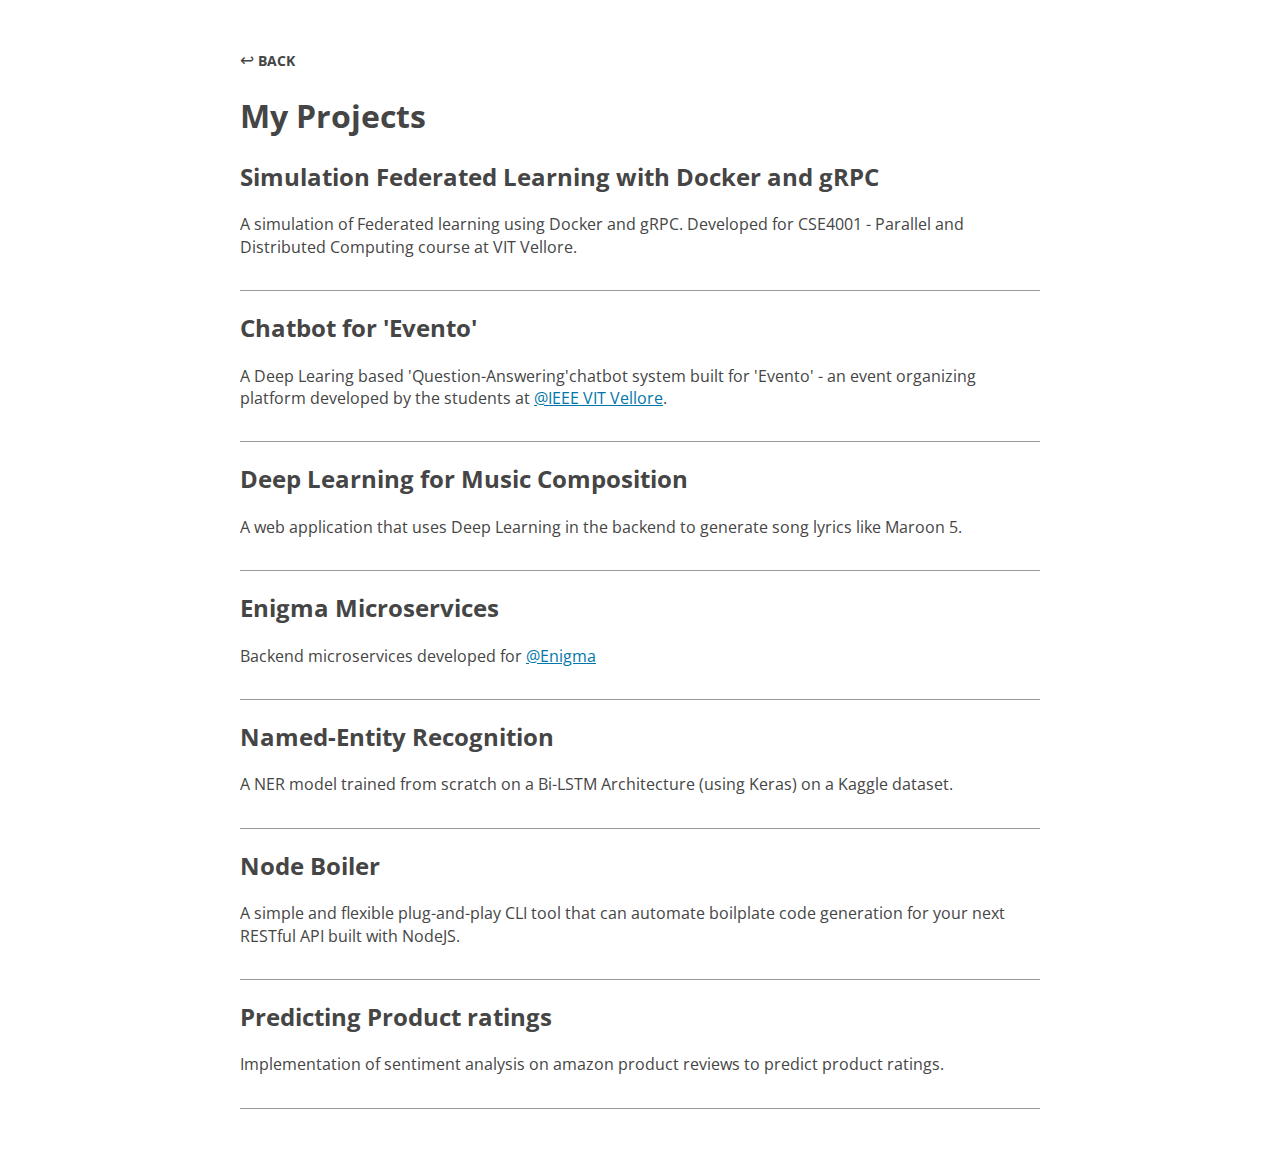
==== projects.html @ 87134d28 "index image" ====
<!DOCTYPE html>
<html lang="en">
<head>
    <meta charset="UTF-8">
    <meta name="viewport" content="width=device-width, initial-scale=1.0">
    <meta http-equiv="X-UA-Compatible" content="ie=edge">
    <link href="https://fonts.googleapis.com/css?family=Open+Sans&display=swap" rel="stylesheet">
    <link rel="stylesheet" href="styles.css">
    <script type="text/javascript" src="https://cdnjs.cloudflare.com/ajax/libs/jquery/1.7/jquery.min.js"></script>
    <title>Ashvath S | Projects</title>
</head>
<body>
    <div id="projects">
        <span style="margin: 0;" class="nav-item">
                <span style="font-size: 1.2em">&#8617;</span>
                <strong><a href="/" class="navlink"> BACK</a></strong>
            </span>
            <h1>My Projects</h1>
            <div id="projects-list"></div>
        </div>
    </div>
    <script type="text/javascript">
        $("#projects").ready(function(){
                var req = new XMLHttpRequest();
                req.onreadystatechange = function(){
                    if (req.readyState == 4 && req.status == 200) {
                        var blogs = JSON.parse(this.responseText).projects;
                        var blog_list = document.getElementById("projects-list");
                        blogs.forEach(function(item) {
                            blog_list.innerHTML += `
                            <div class="blog-item">
                                <h2><a target="_blank" href="${item.url}">${item.title}</a></h2>
                                <p>${item.description}</p>
                            </div>
                            `
                        }) 
                    }
                }
                req.open("GET","/static/user_data.json");
                req.send();
        })
    </script>
</body>
</html>
---- styles.css ----
body {
    font-family: 'Open Sans', sans-serif;
    color: #454545;
    max-width: 800px;
    margin: 2em auto;
    padding: 1em;
    line-height: 1.4;
}

h1 {
    font-size: 2em;
}

h2 {
    font-size: 1.5em;
}

#profile {
    position: relative;
    text-align: center;
    top: 15vh;
}

#ashvath-img{
    border-radius: 100%;
    max-width: 700px;
}

footer{
    position: fixed;
    bottom: 0;
    left: 0;
    right: 0;
    margin: auto;
}

.social {
    margin-left: 12px;
    margin-right: 12px;
}

#nav {
    text-align: center;
}
.nav-item {
    font-size: 0.9em;
    margin-left: 24px;
    margin-right: 24px;
}

.nav-item a {
    text-decoration: none;
}

a {
    color: #07a;
}

a:visited {
    color: #951352
}

.navlink, .navlink:visited, .blog-item a {
    color: #454545;
}

.blog-item a:hover{
    color: black;
}

.blog-item a {
    text-decoration: none;
    color: #454545;
}

.blog-item {
    padding-bottom: 1em;
    border-bottom: 1px solid #989898;
}

.project-tag-link {
    color: #07a !important;
    text-decoration: underline !important;
}

.project-tag-link:visited {
    color: #951352;
}

.social {
    color: #454545;
}

#profile a{
    text-decoration: none;
}

#profile a:visited{
    text-decoration: none;
    color: #454545;
}
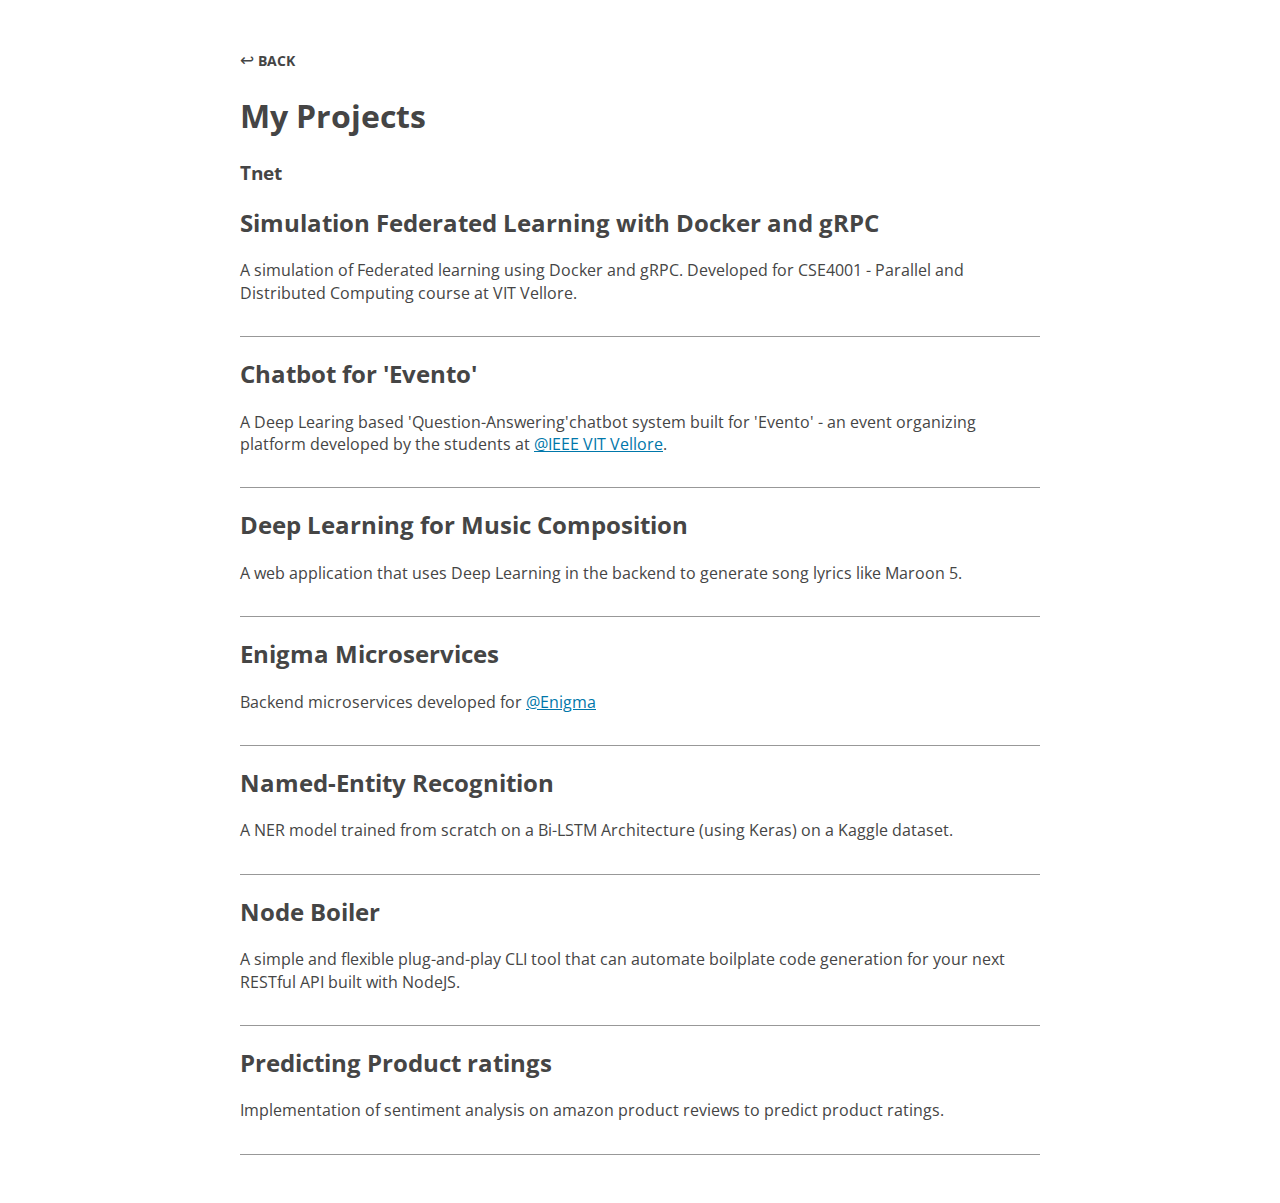
==== commit 64743148: "index image" ====
--- a/projects.html
+++ b/projects.html
@@ -16,6 +16,7 @@
                 <strong><a href="/" class="navlink"> BACK</a></strong>
             </span>
             <h1>My Projects</h1>
+            <h3 class="title">Tnet</h3>
             <div id="projects-list"></div>
         </div>
     </div>
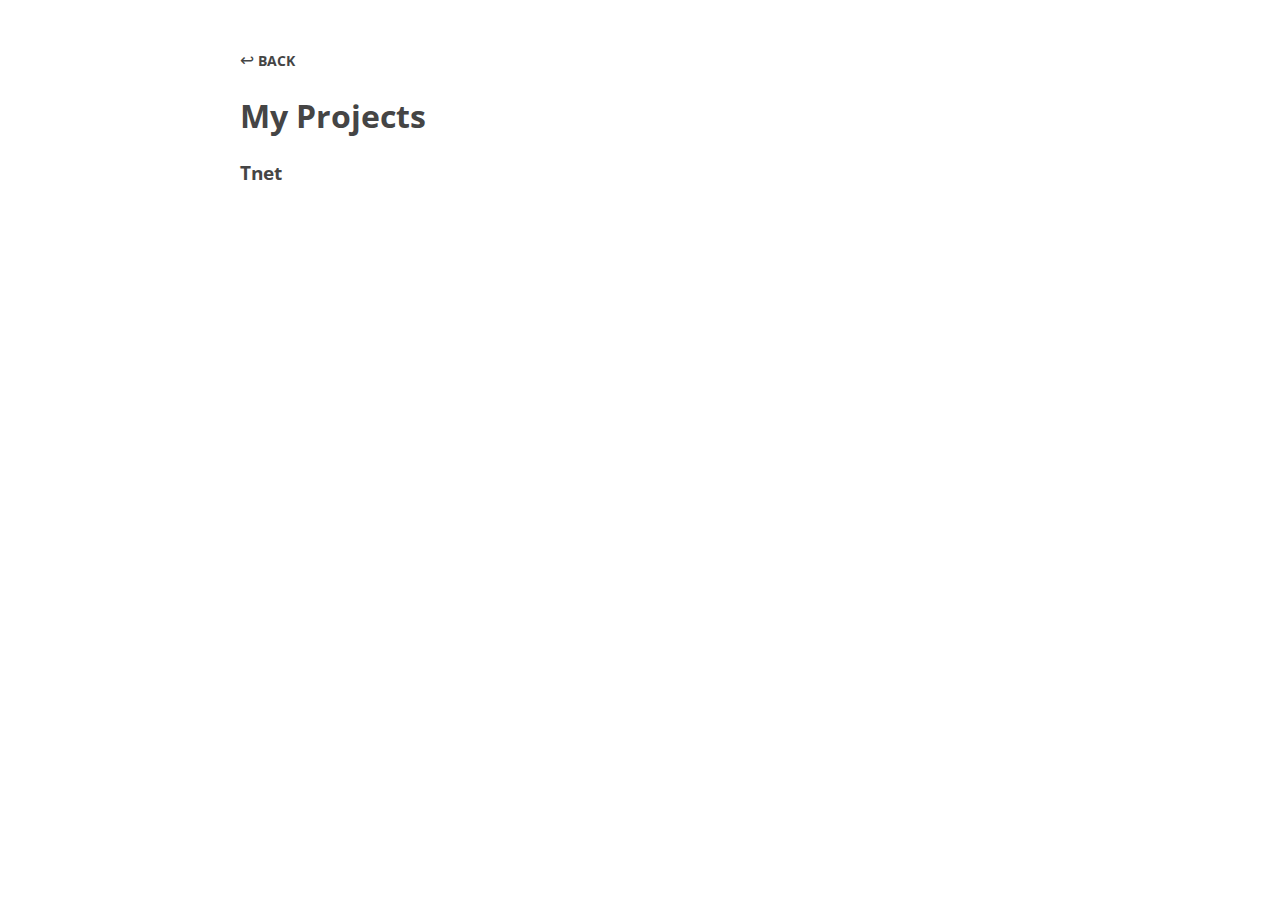
==== commit bfeffebf: "index image" ====
--- a/projects.html
+++ b/projects.html
@@ -17,29 +17,7 @@
             </span>
             <h1>My Projects</h1>
             <h3 class="title">Tnet</h3>
-            <div id="projects-list"></div>
         </div>
     </div>
-    <script type="text/javascript">
-        $("#projects").ready(function(){
-                var req = new XMLHttpRequest();
-                req.onreadystatechange = function(){
-                    if (req.readyState == 4 && req.status == 200) {
-                        var blogs = JSON.parse(this.responseText).projects;
-                        var blog_list = document.getElementById("projects-list");
-                        blogs.forEach(function(item) {
-                            blog_list.innerHTML += `
-                            <div class="blog-item">
-                                <h2><a target="_blank" href="${item.url}">${item.title}</a></h2>
-                                <p>${item.description}</p>
-                            </div>
-                            `
-                        }) 
-                    }
-                }
-                req.open("GET","/static/user_data.json");
-                req.send();
-        })
-    </script>
 </body>
 </html>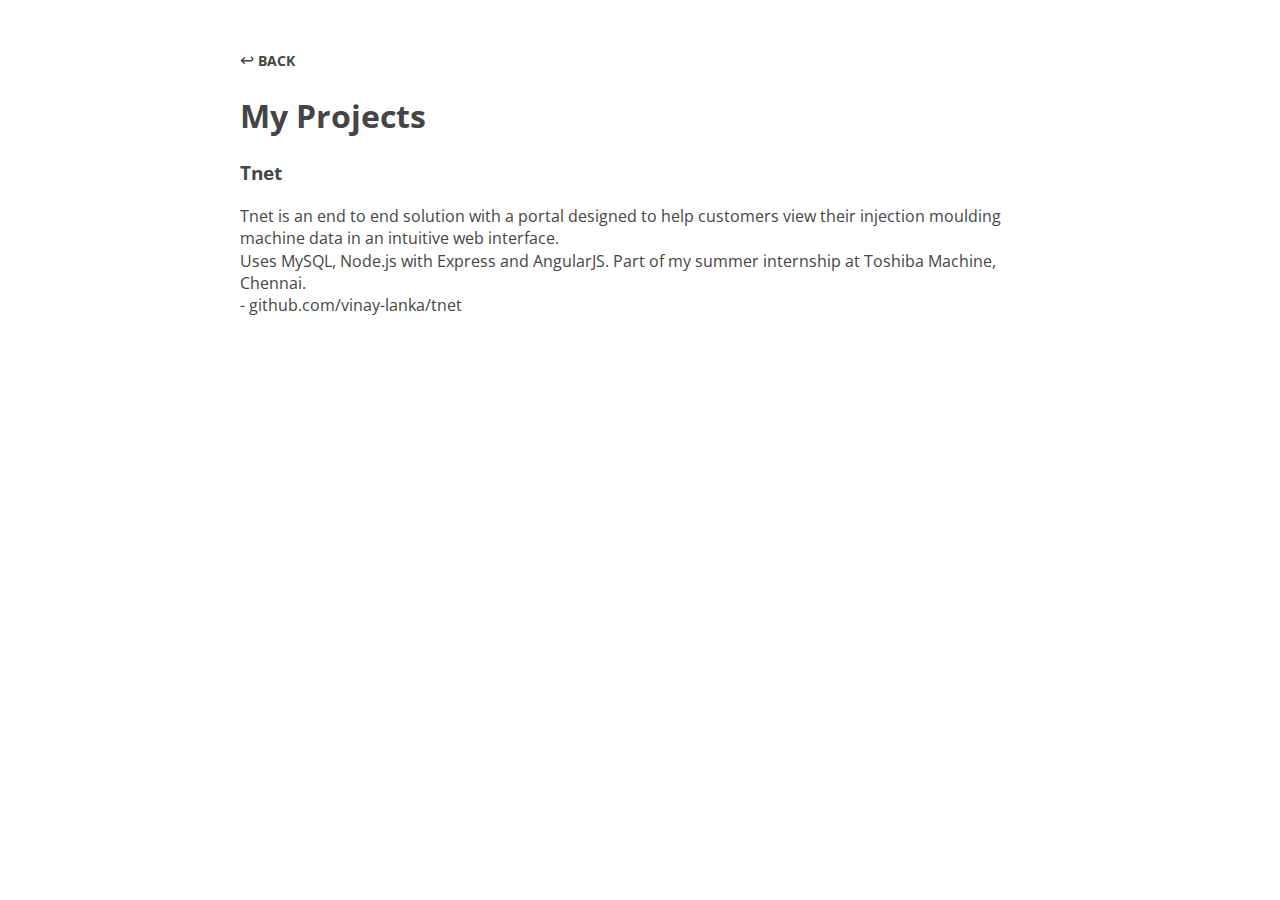
==== commit 65da3223: "index image" ====
--- a/projects.html
+++ b/projects.html
@@ -17,6 +17,15 @@
             </span>
             <h1>My Projects</h1>
             <h3 class="title">Tnet</h3>
+            <p class="text">
+                Tnet is an end to end solution with a portal designed to help
+                customers view their injection moulding machine data in an intuitive
+                web interface.<br>
+                Uses MySQL, Node.js with Express and AngularJS. Part of my
+                summer internship at Toshiba Machine, Chennai.<br>
+                - github.com/vinay-lanka/tnet
+            </p>
+            <iframe width="560" height="315" src="https://www.youtube.com/embed/07C-O9GdTkY" frameborder="0" allow="accelerometer; autoplay; clipboard-write; encrypted-media; gyroscope; picture-in-picture" allowfullscreen></iframe>
         </div>
     </div>
 </body>
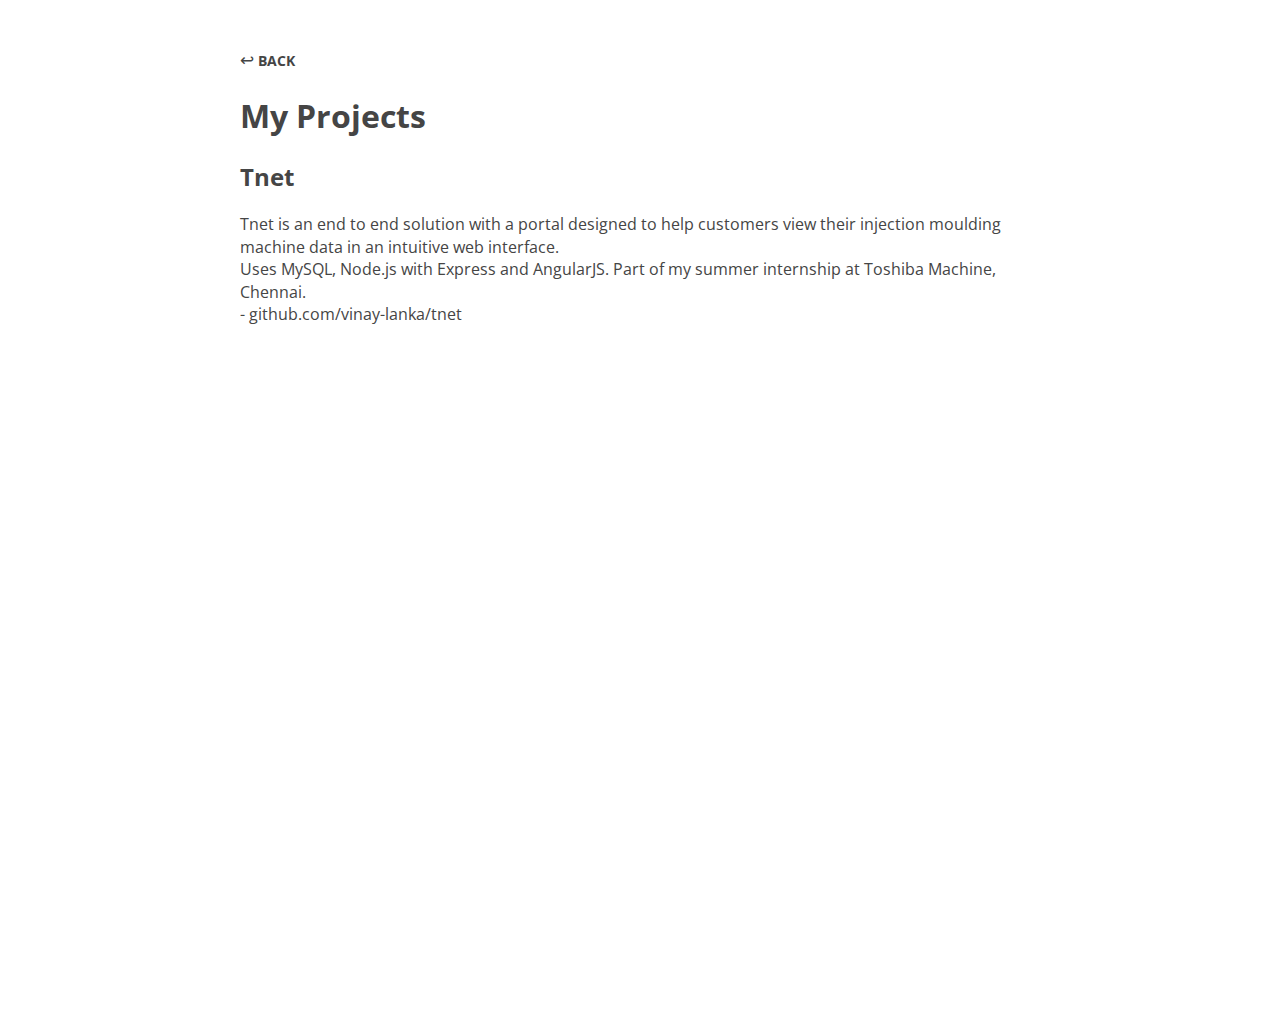
==== commit ae7720c6: "index image" ====
--- a/projects.html
+++ b/projects.html
@@ -16,7 +16,7 @@
                 <strong><a href="/" class="navlink"> BACK</a></strong>
             </span>
             <h1>My Projects</h1>
-            <h3 class="title">Tnet</h3>
+            <h2 class="title">Tnet</h2>
             <p class="text">
                 Tnet is an end to end solution with a portal designed to help
                 customers view their injection moulding machine data in an intuitive
@@ -26,6 +26,7 @@
                 - github.com/vinay-lanka/tnet
             </p>
             <iframe width="560" height="315" src="https://www.youtube.com/embed/07C-O9GdTkY" frameborder="0" allow="accelerometer; autoplay; clipboard-write; encrypted-media; gyroscope; picture-in-picture" allowfullscreen></iframe>
+            <iframe width="560" height="315" src="https://www.youtube.com/embed/HLSQ7xdKeI0" frameborder="0" allow="accelerometer; autoplay; clipboard-write; encrypted-media; gyroscope; picture-in-picture" allowfullscreen></iframe>
         </div>
     </div>
 </body>
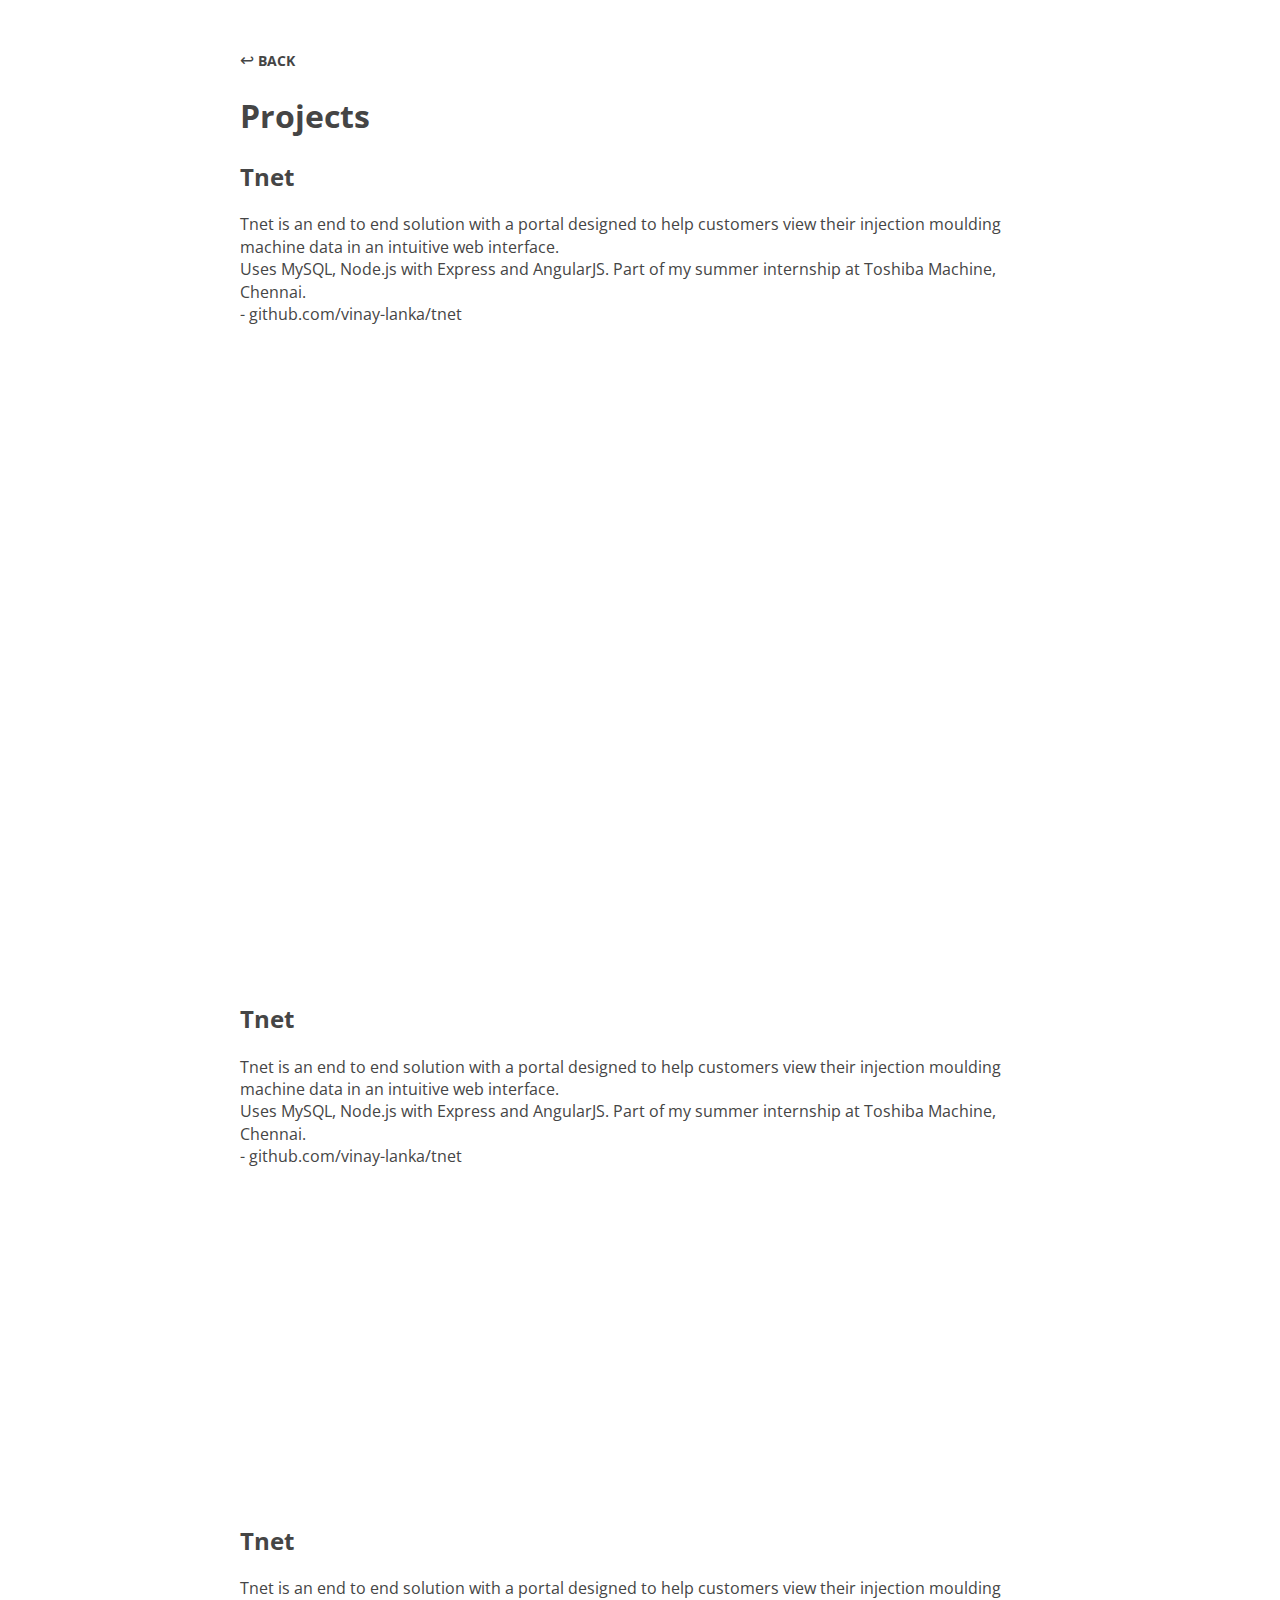
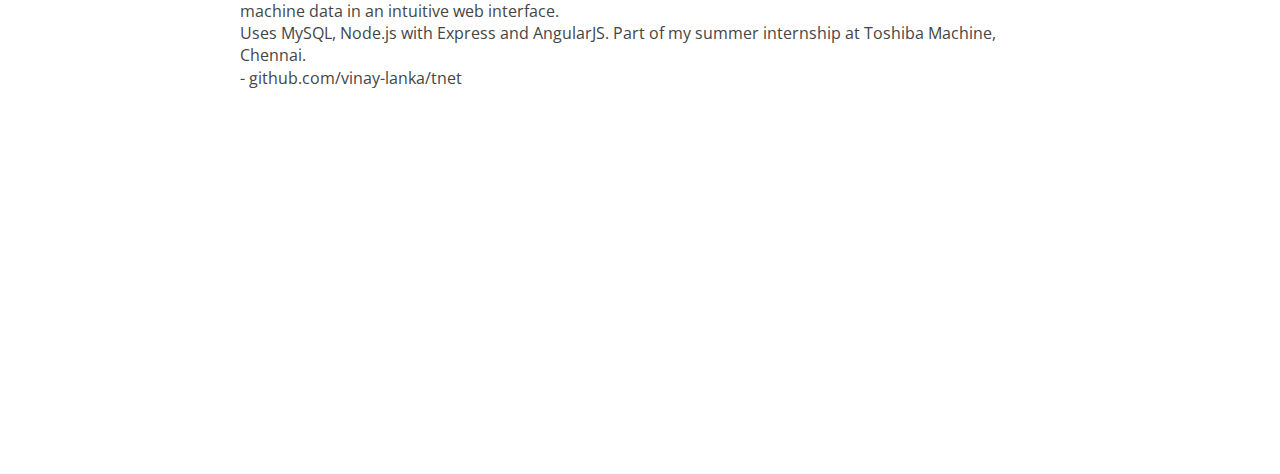
==== commit aaceb23d: "index image" ====
--- a/projects.html
+++ b/projects.html
@@ -15,7 +15,7 @@
                 <span style="font-size: 1.2em">&#8617;</span>
                 <strong><a href="/" class="navlink"> BACK</a></strong>
             </span>
-            <h1>My Projects</h1>
+            <h1>Projects</h1>
             <h2 class="title">Tnet</h2>
             <p class="text">
                 Tnet is an end to end solution with a portal designed to help
@@ -27,6 +27,27 @@
             </p>
             <iframe width="560" height="315" src="https://www.youtube.com/embed/07C-O9GdTkY" frameborder="0" allow="accelerometer; autoplay; clipboard-write; encrypted-media; gyroscope; picture-in-picture" allowfullscreen></iframe>
             <iframe width="560" height="315" src="https://www.youtube.com/embed/HLSQ7xdKeI0" frameborder="0" allow="accelerometer; autoplay; clipboard-write; encrypted-media; gyroscope; picture-in-picture" allowfullscreen></iframe>
+
+            <h2 class="title">Tnet</h2>
+            <p class="text">
+                Tnet is an end to end solution with a portal designed to help
+                customers view their injection moulding machine data in an intuitive
+                web interface.<br>
+                Uses MySQL, Node.js with Express and AngularJS. Part of my
+                summer internship at Toshiba Machine, Chennai.<br>
+                - github.com/vinay-lanka/tnet
+            </p>
+            <iframe width="560" height="315" src="https://www.youtube.com/embed/zO8uFNFcWbU" frameborder="0" allow="accelerometer; autoplay; clipboard-write; encrypted-media; gyroscope; picture-in-picture" allowfullscreen></iframe>
+            <h2 class="title">Tnet</h2>
+            <p class="text">
+                Tnet is an end to end solution with a portal designed to help
+                customers view their injection moulding machine data in an intuitive
+                web interface.<br>
+                Uses MySQL, Node.js with Express and AngularJS. Part of my
+                summer internship at Toshiba Machine, Chennai.<br>
+                - github.com/vinay-lanka/tnet
+            </p>
+            <iframe width="560" height="315" src="https://www.youtube.com/embed/rziwRlT6FNE" frameborder="0" allow="accelerometer; autoplay; clipboard-write; encrypted-media; gyroscope; picture-in-picture" allowfullscreen></iframe>
         </div>
     </div>
 </body>
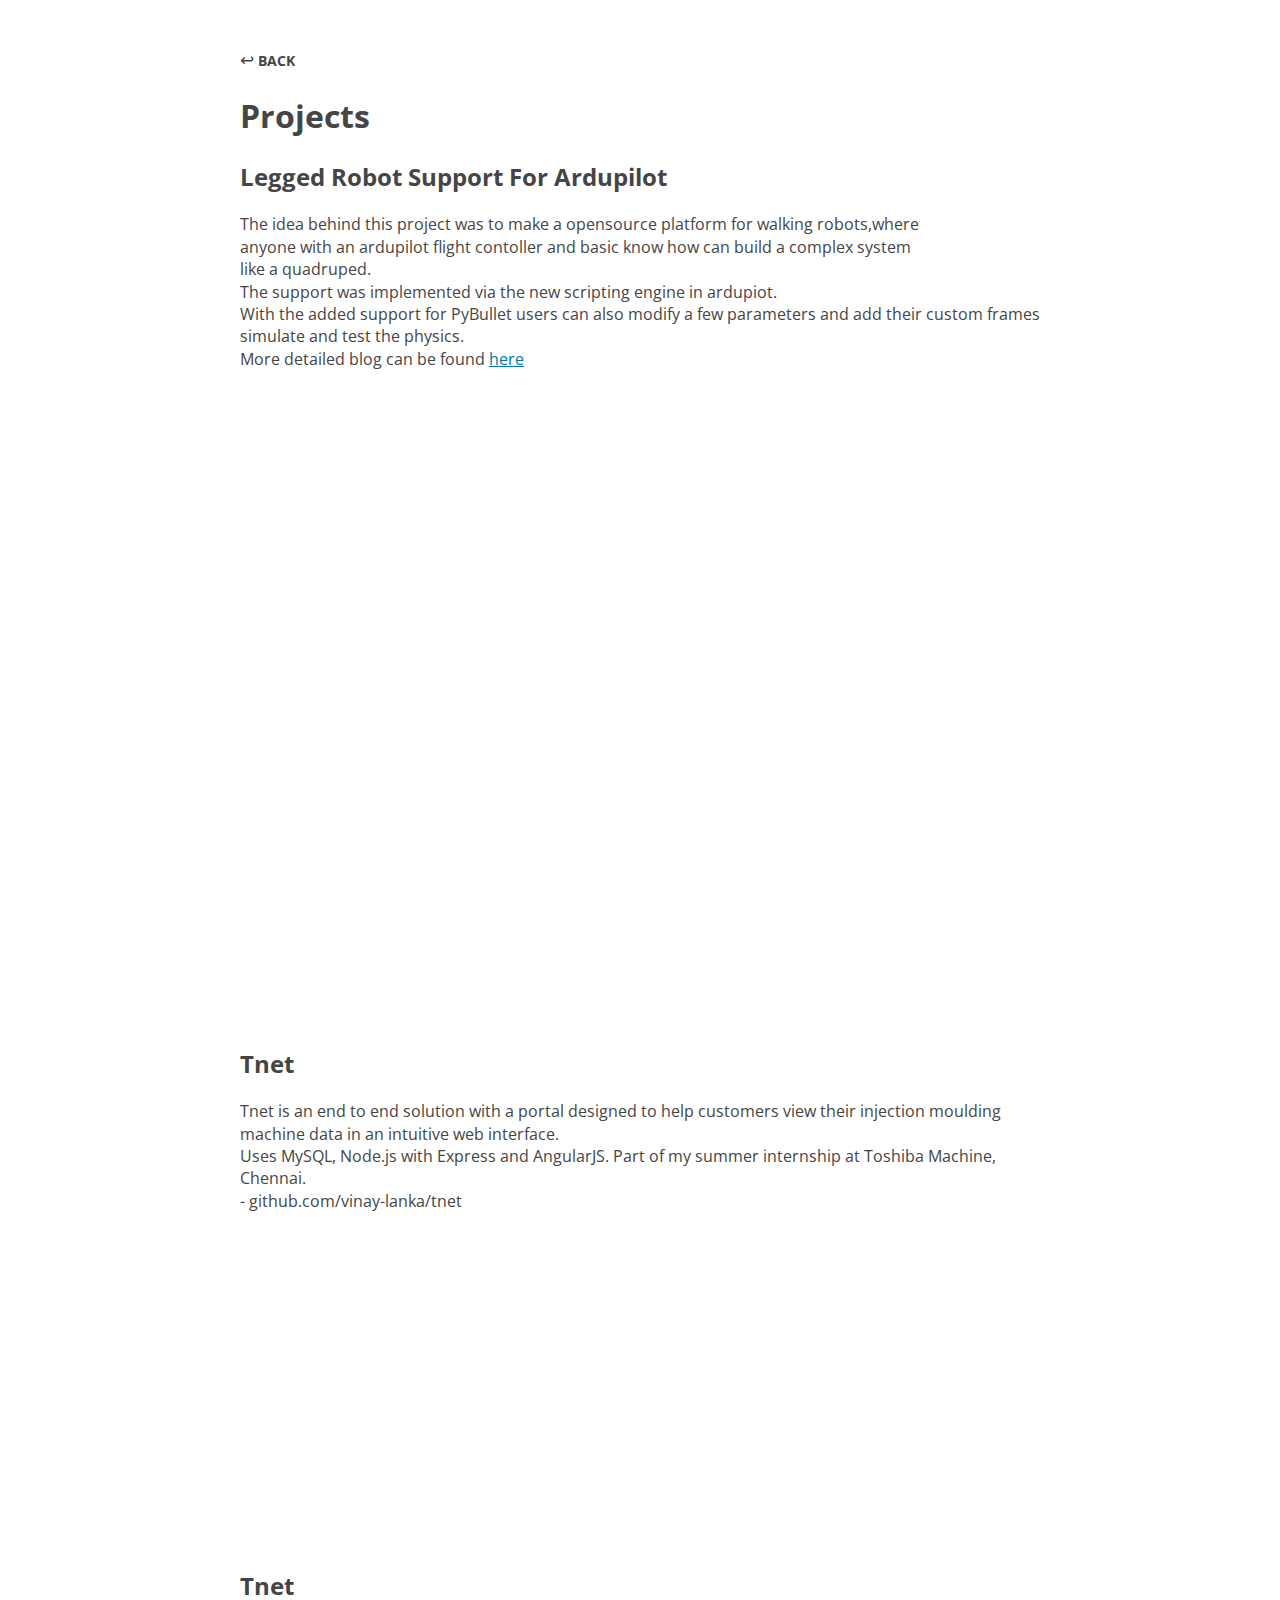
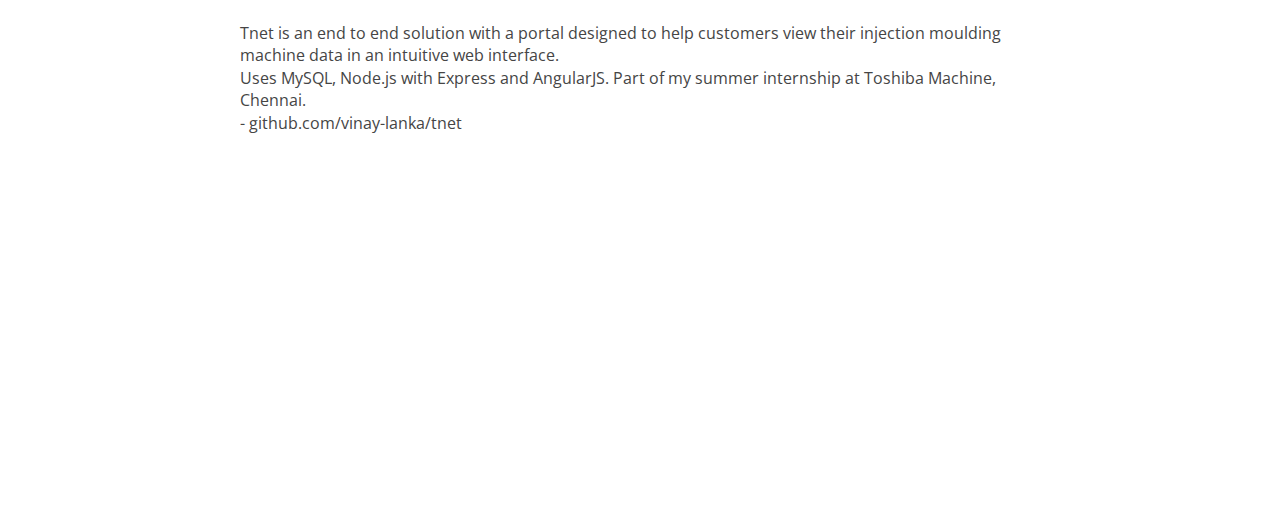
==== commit 79e9d66b: "blog" ====
--- a/projects.html
+++ b/projects.html
@@ -16,14 +16,15 @@
                 <strong><a href="/" class="navlink"> BACK</a></strong>
             </span>
             <h1>Projects</h1>
-            <h2 class="title">Tnet</h2>
+            <h2 class="title">Legged Robot Support For Ardupilot</h2>
             <p class="text">
-                Tnet is an end to end solution with a portal designed to help
-                customers view their injection moulding machine data in an intuitive
-                web interface.<br>
-                Uses MySQL, Node.js with Express and AngularJS. Part of my
-                summer internship at Toshiba Machine, Chennai.<br>
-                - github.com/vinay-lanka/tnet
+                The idea behind this project was to make a opensource platform for walking robots,where <br> 
+                anyone with an ardupilot flight contoller and basic know how can build a complex system <br>
+                like a quadruped.<br>
+                The support was implemented via the new scripting engine in ardupiot.<br>
+                With the added support for PyBullet users can also modify a few parameters
+                and add their custom frames simulate and test the physics.<br>
+                More detailed blog can be found <a href="https://ashvath100.github.io/blog.html">here</a>
             </p>
             <iframe width="560" height="315" src="https://www.youtube.com/embed/07C-O9GdTkY" frameborder="0" allow="accelerometer; autoplay; clipboard-write; encrypted-media; gyroscope; picture-in-picture" allowfullscreen></iframe>
             <iframe width="560" height="315" src="https://www.youtube.com/embed/HLSQ7xdKeI0" frameborder="0" allow="accelerometer; autoplay; clipboard-write; encrypted-media; gyroscope; picture-in-picture" allowfullscreen></iframe>
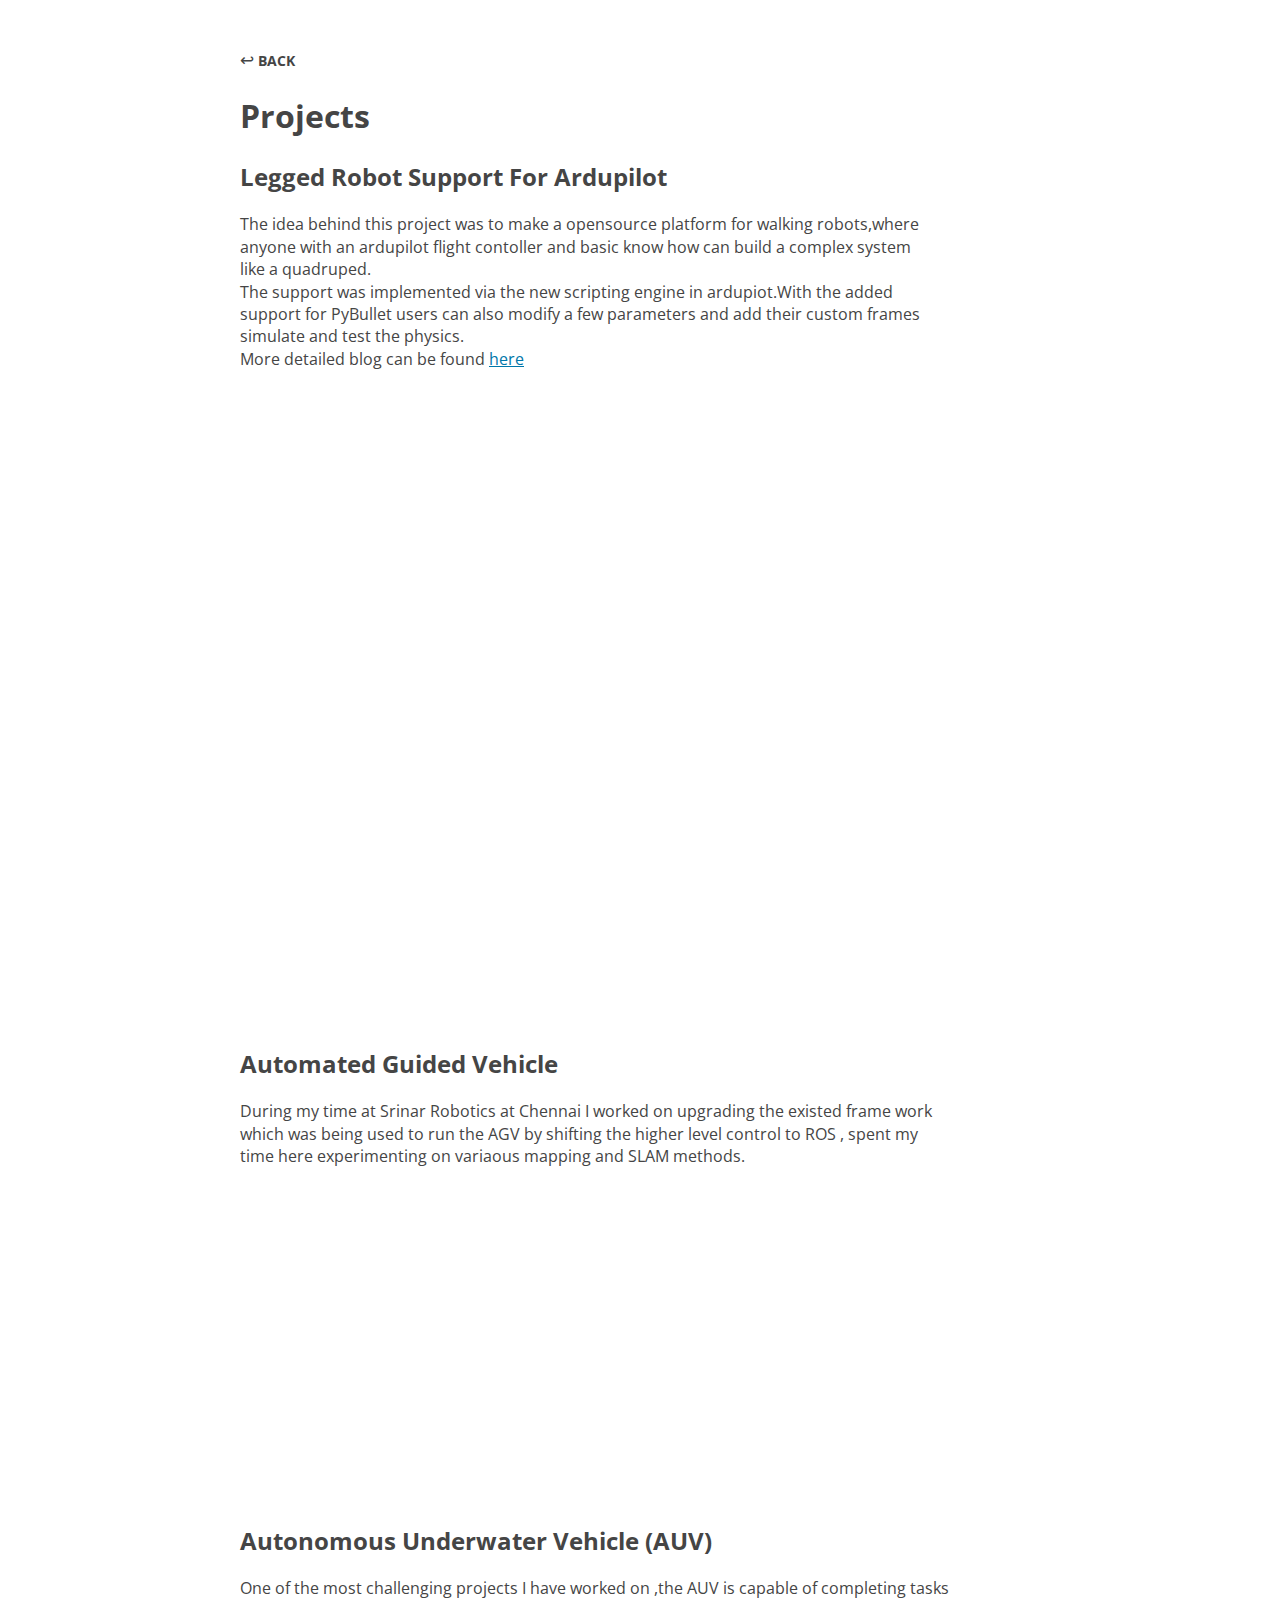
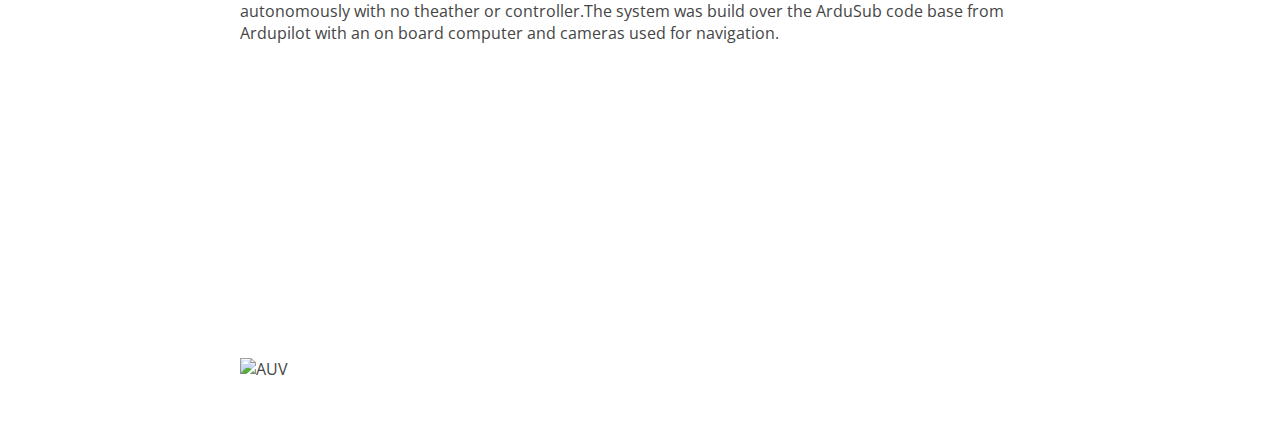
==== commit 00b07e37: "blog" ====
--- a/projects.html
+++ b/projects.html
@@ -21,33 +21,28 @@
                 The idea behind this project was to make a opensource platform for walking robots,where <br> 
                 anyone with an ardupilot flight contoller and basic know how can build a complex system <br>
                 like a quadruped.<br>
-                The support was implemented via the new scripting engine in ardupiot.<br>
-                With the added support for PyBullet users can also modify a few parameters
-                and add their custom frames simulate and test the physics.<br>
+                The support was implemented via the new scripting engine in ardupiot.With the added <br>
+                support for PyBullet users can also modify a few parameters and add their custom frames<br>
+                simulate and test the physics.<br>
                 More detailed blog can be found <a href="https://ashvath100.github.io/blog.html">here</a>
             </p>
             <iframe width="560" height="315" src="https://www.youtube.com/embed/07C-O9GdTkY" frameborder="0" allow="accelerometer; autoplay; clipboard-write; encrypted-media; gyroscope; picture-in-picture" allowfullscreen></iframe>
             <iframe width="560" height="315" src="https://www.youtube.com/embed/HLSQ7xdKeI0" frameborder="0" allow="accelerometer; autoplay; clipboard-write; encrypted-media; gyroscope; picture-in-picture" allowfullscreen></iframe>
 
-            <h2 class="title">Tnet</h2>
+            <h2 class="title">Automated Guided Vehicle</h2>
             <p class="text">
-                Tnet is an end to end solution with a portal designed to help
-                customers view their injection moulding machine data in an intuitive
-                web interface.<br>
-                Uses MySQL, Node.js with Express and AngularJS. Part of my
-                summer internship at Toshiba Machine, Chennai.<br>
-                - github.com/vinay-lanka/tnet
+                During my time at Srinar Robotics at Chennai I worked on upgrading the existed frame work <br>
+                which was being used to run the AGV by shifting the higher level control to ROS , spent my<br>
+                time here experimenting on variaous mapping and SLAM methods.
             </p>
             <iframe width="560" height="315" src="https://www.youtube.com/embed/zO8uFNFcWbU" frameborder="0" allow="accelerometer; autoplay; clipboard-write; encrypted-media; gyroscope; picture-in-picture" allowfullscreen></iframe>
-            <h2 class="title">Tnet</h2>
+            <h2 class="title">Autonomous Underwater Vehicle (AUV)</h2>
             <p class="text">
-                Tnet is an end to end solution with a portal designed to help
-                customers view their injection moulding machine data in an intuitive
-                web interface.<br>
-                Uses MySQL, Node.js with Express and AngularJS. Part of my
-                summer internship at Toshiba Machine, Chennai.<br>
-                - github.com/vinay-lanka/tnet
+                One of the most challenging projects I have worked on ,the AUV is capable of completing tasks <br>
+                autonomously with no theather or controller.The system was build over the ArduSub code base from<br>
+                Ardupilot with an on board computer and cameras used for navigation.
             </p>
+            <img src="static/img/auv.jpg" alt="AUV" width="560" height="450">
             <iframe width="560" height="315" src="https://www.youtube.com/embed/rziwRlT6FNE" frameborder="0" allow="accelerometer; autoplay; clipboard-write; encrypted-media; gyroscope; picture-in-picture" allowfullscreen></iframe>
         </div>
     </div>
